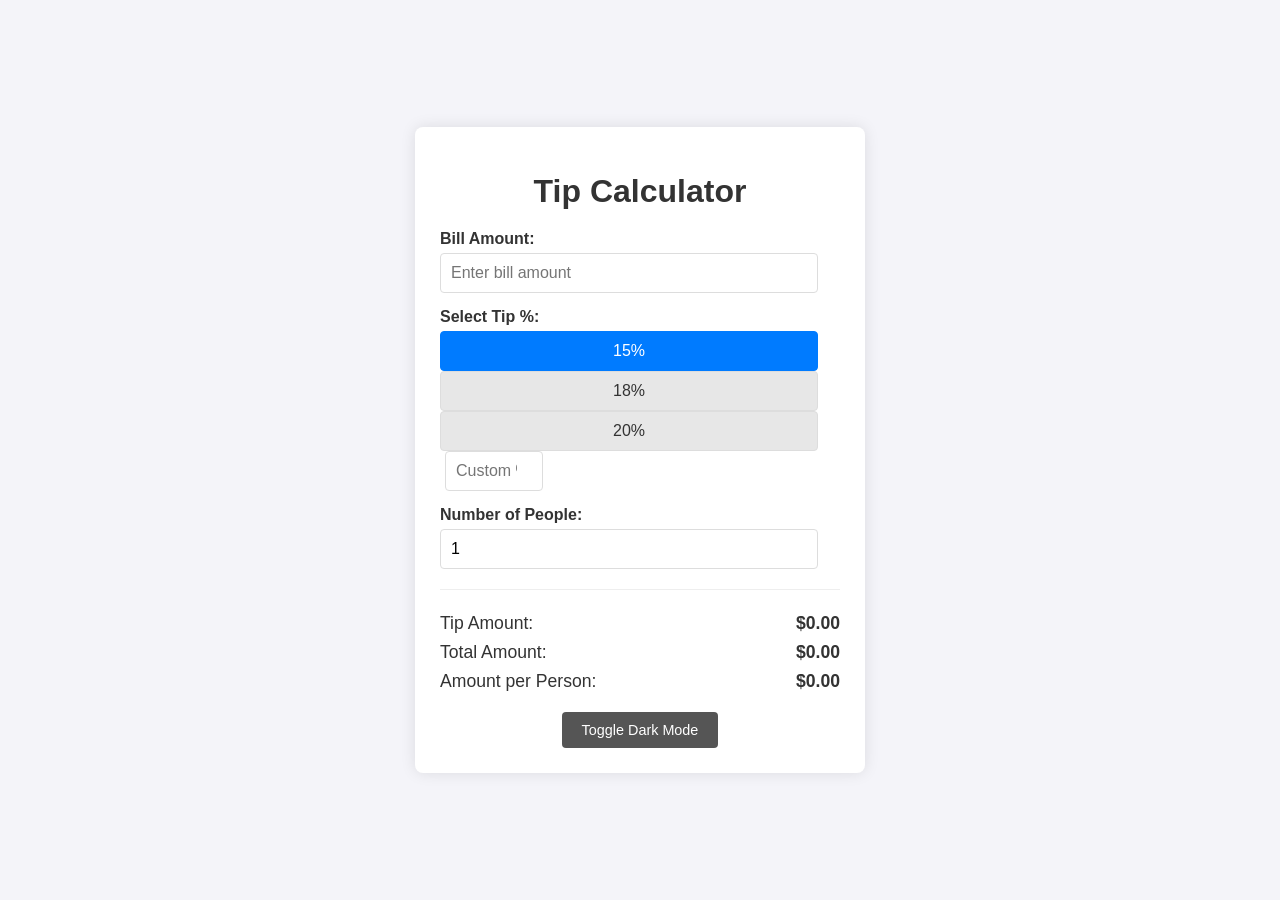
==== tip-calculator-v1/index.html @ bc8dd258 "Initial commit: Add tip calculator project (tip-calculator-v1)" ====
<!DOCTYPE html>
<html lang="en">
<head>
    <meta charset="UTF-8">
    <meta name="viewport" content="width=device-width, initial-scale=1.0">
    <title>Tip Calculator</title>
    <link rel="stylesheet" href="css/style.css">
</head>
<body>
    <div class="calculator-container">
        <h1>Tip Calculator</h1>

        <div class="input-group">
            <label for="billAmount">Bill Amount:</label>
            <input type="number" id="billAmount" placeholder="Enter bill amount" min="0" step="0.01">
        </div>

        <div class="input-group">
            <label>Select Tip %:</label>
            <button class="tip-percent-btn" data-tip="0.15">15%</button>
            <button class="tip-percent-btn" data-tip="0.18">18%</button>
            <button class="tip-percent-btn" data-tip="0.20">20%</button>
            <input type="number" id="customTipPercentage" placeholder="Custom %" min="0" step="0.1">
        </div>

        <div class="input-group">
            <label for="numberOfPeople">Number of People:</label>
            <input type="number" id="numberOfPeople" placeholder="Enter number of people" min="1" step="1" value="1">
        </div>

        <div class="output-group">
            <p>Tip Amount: <span id="tipAmount">$0.00</span></p>
            <p>Total Amount: <span id="totalAmount">$0.00</span></p>
            <p>Amount per Person: <span id="amountPerPerson">$0.00</span></p>
        </div>

        <div class="theme-switcher">
            <button id="themeToggle">Toggle Dark Mode</button>
        </div>
    </div>

    <script src="js/script.js"></script>
</body>
</html>
---- tip-calculator-v1/css/style.css ----
body {
    font-family: Arial, sans-serif;
    display: flex;
    justify-content: center;
    align-items: center;
    min-height: 100vh;
    margin: 0;
    background-color: #f4f4f9;
    color: #333;
    transition: background-color 0.3s, color 0.3s;
}

.calculator-container {
    background-color: #fff;
    padding: 25px;
    border-radius: 8px;
    box-shadow: 0 0 15px rgba(0, 0, 0, 0.1);
    width: 100%;
    max-width: 400px;
}

h1 {
    text-align: center;
    color: #333;
    margin-bottom: 20px;
}

.input-group {
    margin-bottom: 15px;
}

.input-group label {
    display: block;
    margin-bottom: 5px;
    font-weight: bold;
}

.input-group input[type="number"],
.input-group button {
    width: calc(100% - 22px); /* Adjust for padding and border */
    padding: 10px;
    border: 1px solid #ddd;
    border-radius: 4px;
    font-size: 1em;
}

.input-group input[type="number"] {
    box-sizing: border-box;
}

.tip-percent-btn {
    background-color: #e7e7e7;
    color: #333;
    border: 1px solid #ccc;
    cursor: pointer;
    margin-right: 5px;
    width: auto; /* Override width for these buttons */
    padding: 10px 15px;
}

.tip-percent-btn:hover {
    background-color: #d4d4d4;
}

.tip-percent-btn.active {
    background-color: #007bff;
    color: white;
    border-color: #007bff;
}

#customTipPercentage {
    width: calc(30% - 22px); /* Smaller width for custom tip input */
    margin-left: 5px;
}


.output-group {
    margin-top: 20px;
    padding-top: 15px;
    border-top: 1px solid #eee;
}

.output-group p {
    margin: 8px 0;
    font-size: 1.1em;
    display: flex;
    justify-content: space-between;
}

.output-group p span {
    font-weight: bold;
}

.theme-switcher {
    margin-top: 20px;
    text-align: center;
}

#themeToggle {
    padding: 10px 20px;
    background-color: #555;
    color: white;
    border: none;
    border-radius: 4px;
    cursor: pointer;
    font-size: 0.9em;
}

#themeToggle:hover {
    background-color: #333;
}

/* Dark Mode Styles - will be toggled by JS */
body.dark-mode {
    background-color: #1a1a2e;
    color: #e0e0e0;
}

body.dark-mode .calculator-container {
    background-color: #162447;
    box-shadow: 0 0 15px rgba(0, 0, 0, 0.5);
}

body.dark-mode h1 {
    color: #e0e0e0;
}

body.dark-mode .input-group label {
    color: #e0e0e0;
}

body.dark-mode .input-group input[type="number"],
body.dark-mode .input-group button {
    background-color: #1f4068;
    color: #e0e0e0;
    border-color: #1b263b;
}

body.dark-mode .tip-percent-btn {
    background-color: #1b263b;
    color: #e0e0e0;
    border-color: #162447;
}

body.dark-mode .tip-percent-btn:hover {
    background-color: #1f4068;
}

body.dark-mode .tip-percent-btn.active {
    background-color: #2d6cdf;
    color: white;
    border-color: #2d6cdf;
}

body.dark-mode .output-group {
    border-top: 1px solid #1f4068;
}

body.dark-mode #themeToggle {
    background-color: #e0e0e0;
    color: #1a1a2e;
}

body.dark-mode #themeToggle:hover {
    background-color: #f4f4f9;
}

/* Responsive Design */
@media (max-width: 480px) {
    .calculator-container {
        margin: 15px;
        padding: 20px;
        width: auto; /* Allow it to take available width */
    }

    h1 {
        font-size: 1.8em;
    }

    .input-group input[type="number"],
    .input-group button,
    #customTipPercentage {
        font-size: 0.95em; /* Slightly smaller font for inputs on small screens */
        width: 100%; /* Make inputs and buttons take full width available */
        box-sizing: border-box; /* Include padding and border in the element's total width and height */
        margin-bottom: 10px; /* Add some space below each full-width element */
    }

    .tip-percent-btn {
        padding: 10px; /* Adjust padding for better fit */
        margin-right: 0; /* Remove right margin as they are full width */
    }
    
    #customTipPercentage {
        margin-left: 0; /* Remove left margin as it's full width */
    }

    .input-group label {
        font-size: 0.9em;
    }

    .output-group p {
        font-size: 1em;
    }

    #themeToggle {
        padding: 12px; /* Make toggle button a bit larger for touch */
        width: 100%;
        box-sizing: border-box;
    }
}

@media (max-width: 360px) {
    h1 {
        font-size: 1.6em;
    }
    .tip-percent-btn {
        display: block; /* Stack tip buttons vertically */
        width: 100%;
        margin-bottom: 8px;
    }
    .input-group {
        margin-bottom:10px;
    }
}
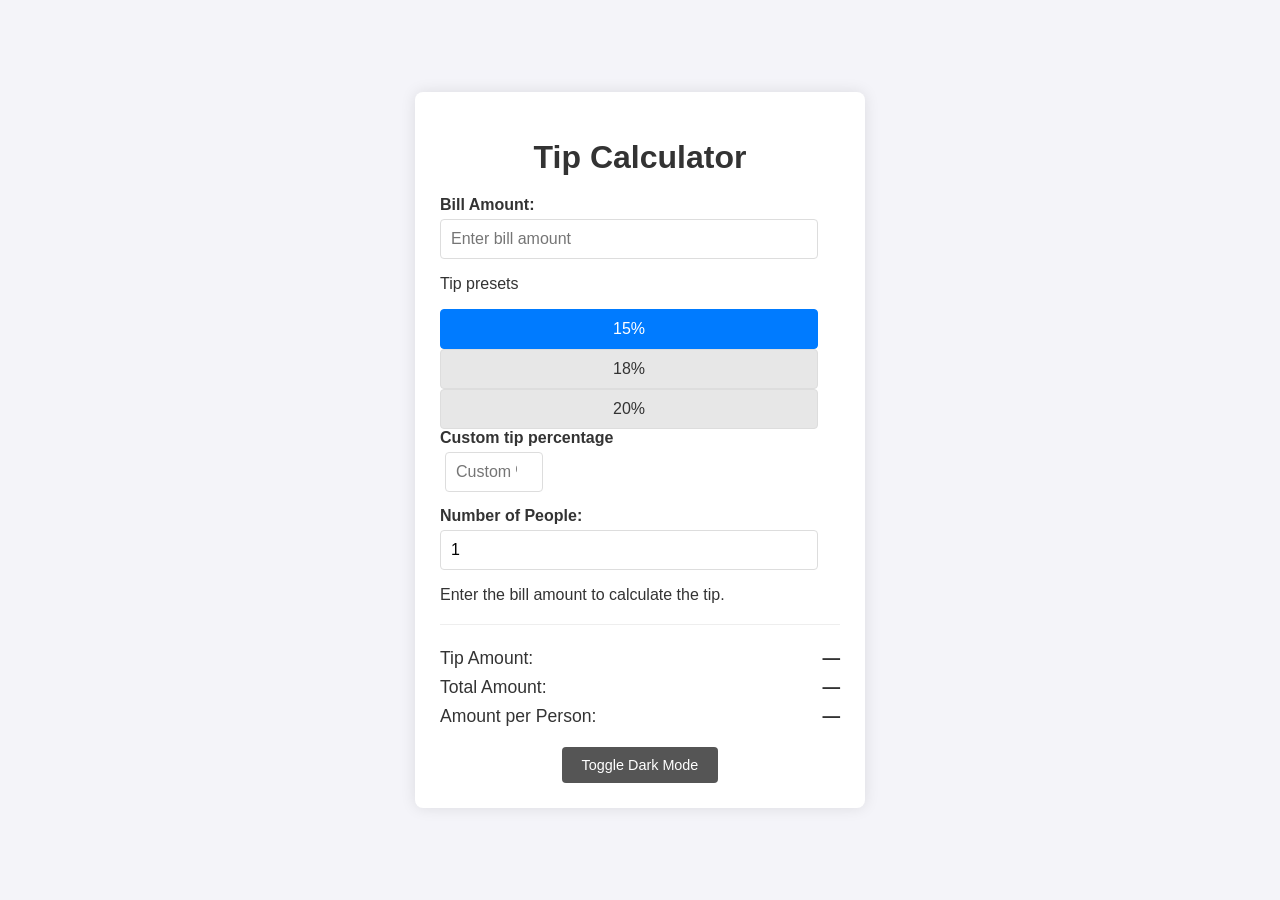
==== commit bf737266: "Fix tip preset restoration and document PDCA-STEI review" ====
--- a/tip-calculator-v1/index.html
+++ b/tip-calculator-v1/index.html
@@ -16,18 +16,20 @@
         </div>
 
         <div class="input-group">
-            <label>Select Tip %:</label>
+            <p>Tip presets</p>
             <button class="tip-percent-btn" data-tip="0.15">15%</button>
             <button class="tip-percent-btn" data-tip="0.18">18%</button>
             <button class="tip-percent-btn" data-tip="0.20">20%</button>
+            <label for="customTipPercentage">Custom tip percentage</label>
             <input type="number" id="customTipPercentage" placeholder="Custom %" min="0" step="0.1">
         </div>
 
         <div class="input-group">
             <label for="numberOfPeople">Number of People:</label>
-            <input type="number" id="numberOfPeople" placeholder="Enter number of people" min="1" step="1" value="1">
+            <input type="number" id="numberOfPeople" placeholder="Enter number of people" min="1" step="1" value="1" required>
         </div>
 
+        <p id="inputMessage" role="status"></p>
         <div class="output-group">
             <p>Tip Amount: <span id="tipAmount">$0.00</span></p>
             <p>Total Amount: <span id="totalAmount">$0.00</span></p>
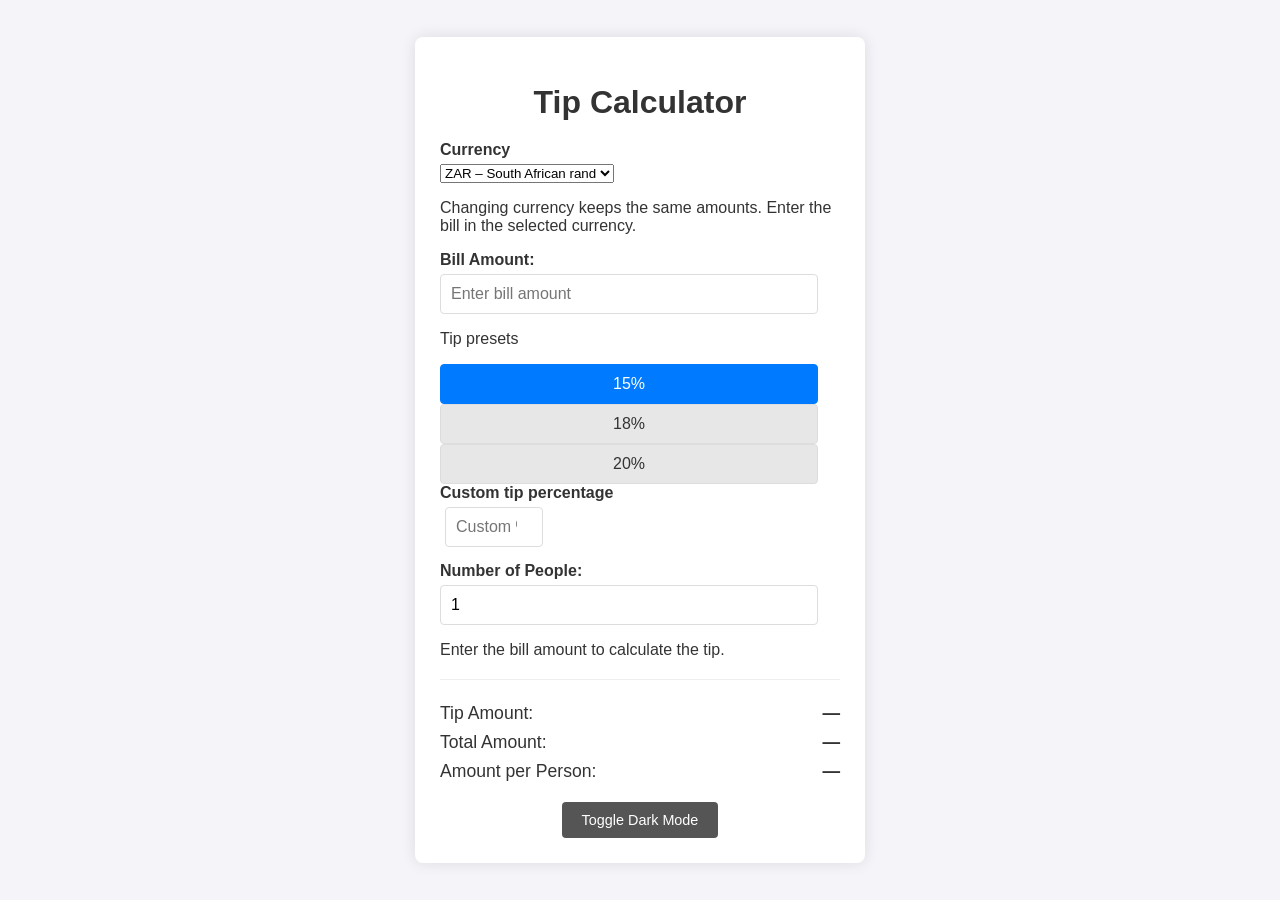
==== commit fa86512c: "Default tip calculator to rand and add currency selection" ====
--- a/tip-calculator-v1/index.html
+++ b/tip-calculator-v1/index.html
@@ -9,6 +9,17 @@
 <body>
     <div class="calculator-container">
         <h1>Tip Calculator</h1>
+
+        <div class="input-group">
+            <label for="currency">Currency</label>
+            <select id="currency" aria-describedby="currencyHelp">
+                <option value="ZAR" selected>ZAR – South African rand</option>
+                <option value="USD">USD – US dollar</option>
+                <option value="EUR">EUR – Euro</option>
+                <option value="GBP">GBP – British pound</option>
+            </select>
+            <p id="currencyHelp">Changing currency keeps the same amounts. Enter the bill in the selected currency.</p>
+        </div>
 
         <div class="input-group">
             <label for="billAmount">Bill Amount:</label>
@@ -31,9 +42,9 @@
 
         <p id="inputMessage" role="status"></p>
         <div class="output-group">
-            <p>Tip Amount: <span id="tipAmount">$0.00</span></p>
-            <p>Total Amount: <span id="totalAmount">$0.00</span></p>
-            <p>Amount per Person: <span id="amountPerPerson">$0.00</span></p>
+            <p>Tip Amount: <span id="tipAmount">—</span></p>
+            <p>Total Amount: <span id="totalAmount">—</span></p>
+            <p>Amount per Person: <span id="amountPerPerson">—</span></p>
         </div>
 
         <div class="theme-switcher">
